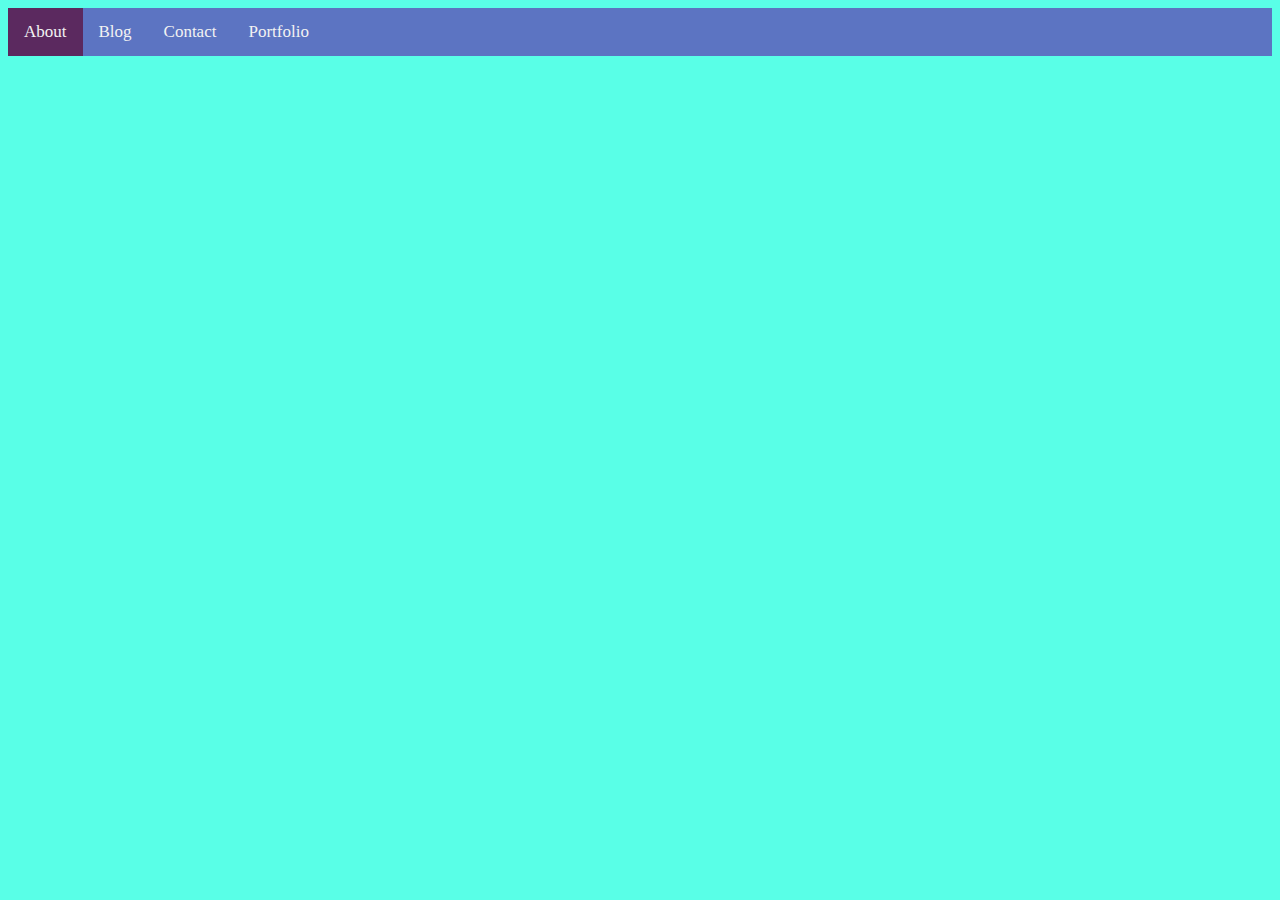
==== index.html @ ccf07980 "Adding my existing site." ====
<!DOCTYPE html>
<html lang="en" dir="ltr">
  <head>
    <link rel="stylesheet" href="styles.css">
    <link rel="stylesheet" href="https://cdnjs.cloudflare.com/ajax/libs/font-awesome/4.7.0/css/font-awesome.min.css">
    <script src="scripts.js"></script>
    <meta charset="utf-8">
    <title>James Arnold</title>
  </head>
  <body>

      <div class="topnav" id="myTopnav">
       <a href="#about" class="active">About</a>
       <a href="blog.html">Blog</a>
       <a href="#contact">Contact</a>
       <a href="#porfolio">Portfolio</a>
       <a href="javascript:void(0);" class="icon" onclick="myFunction()">
         <i class="fa fa-bars"></i>
       </a>
      </div>

  </body>
</html>
---- styles.css ----
body {background-color: #59ffe7;}
/* Add a black background color to the top navigation */
.topnav {
 background-color: #5c74c2;
 overflow: hidden;
 position: -webkit-sticky; /* Safari */
 position: sticky;
 top: 5;
}

/* Style the links inside the navigation bar */
.topnav a {
 float: left;
 display: block;
 color: #f2f2f2;
 text-align: center;
 padding: 14px 16px;
 text-decoration: none;
 font-size: 17px;
}

/* Change the color of links on hover */
.topnav a:hover {
 background-color: #2c8dc4;
 color: black;
}

/* Add an active class to highlight the current page */
.active {
 background-color: #5b295f;
 color: white;
}

/* Hide the link that should open and close the topnav on small screens */
.topnav .icon {
 display: none;
}

/* When the screen is less than 600 pixels wide, hide all links, except for the first one ("Home"). Show the link that contains should open and close the topnav (.icon) */
@media screen and (max-width: 600px) {
 .topnav a:not(:first-child) {display: none;}
 .topnav a.icon {
   float: right;
   display: block;
 }
}

/* The "responsive" class is added to the topnav with JavaScript when the user clicks on the icon. This class makes the topnav look good on small screens (display the links vertically instead of horizontally) */
@media screen and (max-width: 600px) {
 .topnav.responsive {position: relative;}
 .topnav.responsive a.icon {
   position: absolute;
   right: 0;
   top: 0;
 }
 .topnav.responsive a {
   float: none;
   display: block;
   text-align: left;
 }
}
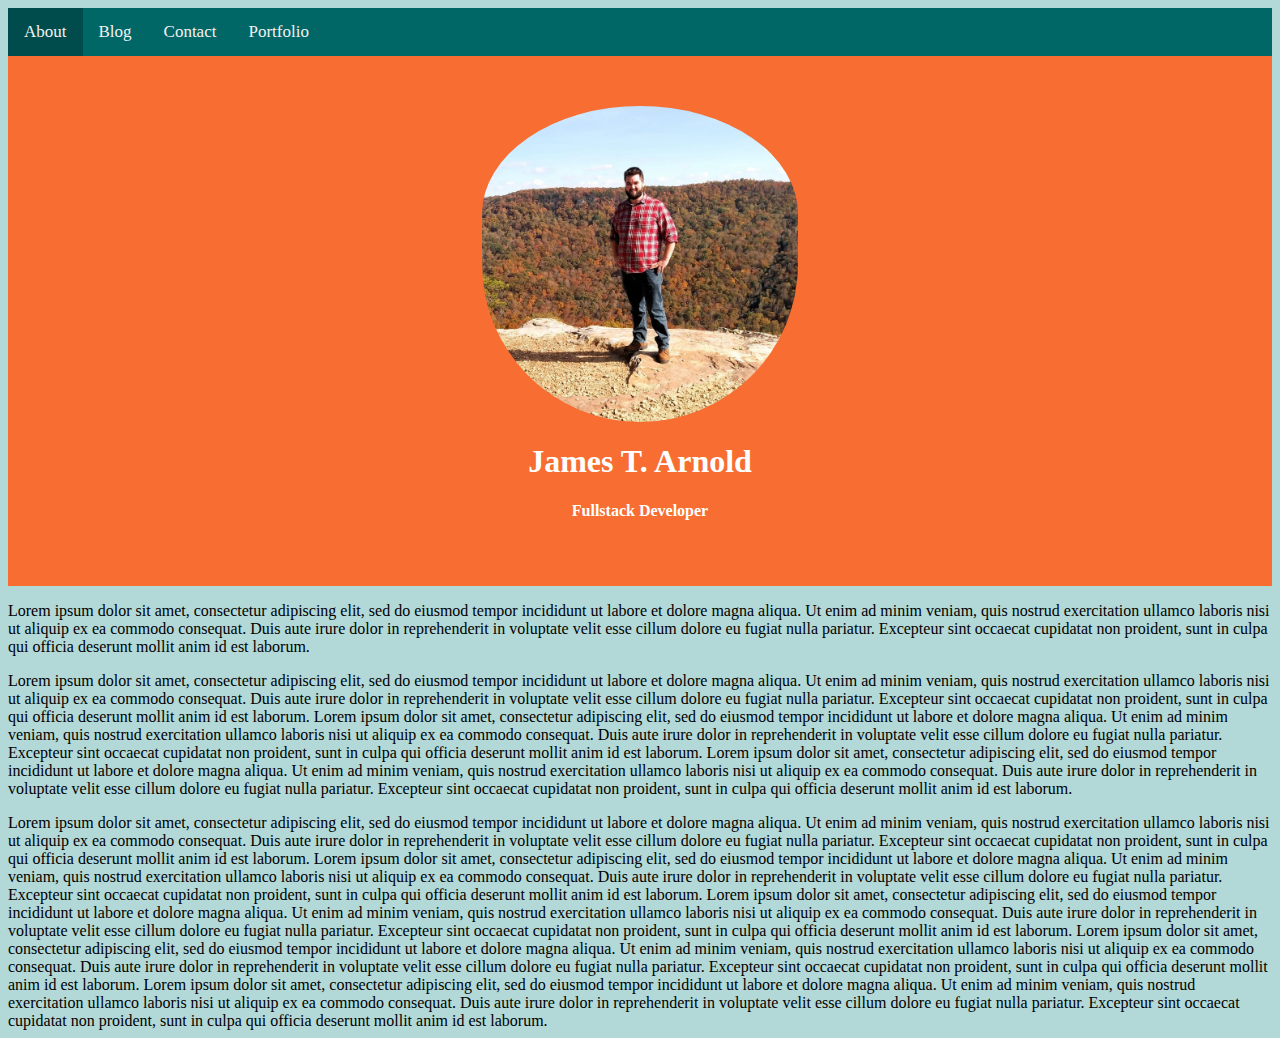
==== commit bf7e5248: "touched up index page and color pallete" ====
--- a/index.html
+++ b/index.html
@@ -10,7 +10,7 @@
   <body>
 
       <div class="topnav" id="myTopnav">
-       <a href="#about" class="active">About</a>
+       <a href="#" class="active">About</a>
        <a href="blog.html">Blog</a>
        <a href="#contact">Contact</a>
        <a href="#porfolio">Portfolio</a>
@@ -19,5 +19,24 @@
        </a>
       </div>
 
+      <div class="heading">
+        <img src="hiking.jpg" alt="A picture of me" class="topimage">
+
+        <div class="about">
+          <h1><strong>James T. Arnold</strong></h1>
+          <h4>Fullstack Developer</h4>
+        </div>
+      </div>
+      <p>Lorem ipsum dolor sit amet, consectetur adipiscing elit, sed do eiusmod tempor incididunt ut labore et dolore magna aliqua. Ut enim ad minim veniam, quis nostrud exercitation ullamco laboris nisi ut aliquip ex ea commodo consequat. Duis aute irure dolor in reprehenderit in voluptate velit esse cillum dolore eu fugiat nulla pariatur. Excepteur sint occaecat cupidatat non proident, sunt in culpa qui officia deserunt mollit anim id est laborum.</p>
+      <p>Lorem ipsum dolor sit amet, consectetur adipiscing elit, sed do eiusmod tempor incididunt ut labore et dolore magna aliqua. Ut enim ad minim veniam, quis nostrud exercitation ullamco laboris nisi ut aliquip ex ea commodo consequat. Duis aute irure dolor in reprehenderit in voluptate velit esse cillum dolore eu fugiat nulla pariatur. Excepteur sint occaecat cupidatat non proident, sunt in culpa qui officia deserunt mollit anim id est laborum.
+      Lorem ipsum dolor sit amet, consectetur adipiscing elit, sed do eiusmod tempor incididunt ut labore et dolore magna aliqua. Ut enim ad minim veniam, quis nostrud exercitation ullamco laboris nisi ut aliquip ex ea commodo consequat. Duis aute irure dolor in reprehenderit in voluptate velit esse cillum dolore eu fugiat nulla pariatur. Excepteur sint occaecat cupidatat non proident, sunt in culpa qui officia deserunt mollit anim id est laborum.
+    Lorem ipsum dolor sit amet, consectetur adipiscing elit, sed do eiusmod tempor incididunt ut labore et dolore magna aliqua. Ut enim ad minim veniam, quis nostrud exercitation ullamco laboris nisi ut aliquip ex ea commodo consequat. Duis aute irure dolor in reprehenderit in voluptate velit esse cillum dolore eu fugiat nulla pariatur. Excepteur sint occaecat cupidatat non proident, sunt in culpa qui officia deserunt mollit anim id est laborum.</p>
+    Lorem ipsum dolor sit amet, consectetur adipiscing elit, sed do eiusmod tempor incididunt ut labore et dolore magna aliqua. Ut enim ad minim veniam, quis nostrud exercitation ullamco laboris nisi ut aliquip ex ea commodo consequat. Duis aute irure dolor in reprehenderit in voluptate velit esse cillum dolore eu fugiat nulla pariatur. Excepteur sint occaecat cupidatat non proident, sunt in culpa qui officia deserunt mollit anim id est laborum.
+    Lorem ipsum dolor sit amet, consectetur adipiscing elit, sed do eiusmod tempor incididunt ut labore et dolore magna aliqua. Ut enim ad minim veniam, quis nostrud exercitation ullamco laboris nisi ut aliquip ex ea commodo consequat. Duis aute irure dolor in reprehenderit in voluptate velit esse cillum dolore eu fugiat nulla pariatur. Excepteur sint occaecat cupidatat non proident, sunt in culpa qui officia deserunt mollit anim id est laborum.
+    Lorem ipsum dolor sit amet, consectetur adipiscing elit, sed do eiusmod tempor incididunt ut labore et dolore magna aliqua. Ut enim ad minim veniam, quis nostrud exercitation ullamco laboris nisi ut aliquip ex ea commodo consequat. Duis aute irure dolor in reprehenderit in voluptate velit esse cillum dolore eu fugiat nulla pariatur. Excepteur sint occaecat cupidatat non proident, sunt in culpa qui officia deserunt mollit anim id est laborum.
+    Lorem ipsum dolor sit amet, consectetur adipiscing elit, sed do eiusmod tempor incididunt ut labore et dolore magna aliqua. Ut enim ad minim veniam, quis nostrud exercitation ullamco laboris nisi ut aliquip ex ea commodo consequat. Duis aute irure dolor in reprehenderit in voluptate velit esse cillum dolore eu fugiat nulla pariatur. Excepteur sint occaecat cupidatat non proident, sunt in culpa qui officia deserunt mollit anim id est laborum.
+    Lorem ipsum dolor sit amet, consectetur adipiscing elit, sed do eiusmod tempor incididunt ut labore et dolore magna aliqua. Ut enim ad minim veniam, quis nostrud exercitation ullamco laboris nisi ut aliquip ex ea commodo consequat. Duis aute irure dolor in reprehenderit in voluptate velit esse cillum dolore eu fugiat nulla pariatur. Excepteur sint occaecat cupidatat non proident, sunt in culpa qui officia deserunt mollit anim id est laborum.
+    
+
   </body>
 </html>
--- a/styles.css
+++ b/styles.css
@@ -1,11 +1,20 @@
-body {background-color: #59ffe7;}
+/*main colors*/
+body {background-color: #B2D8D8;}
+
+
+/*///////////////////////////////////////////////////////
+////////////////////////////////////////////////////////
+             Top navigation
+///////////////////////////////////////////////////////
+//////////////////////////////////////////////////////*/
+
 /* Add a black background color to the top navigation */
 .topnav {
- background-color: #5c74c2;
+ background-color: #006666;
  overflow: hidden;
  position: -webkit-sticky; /* Safari */
  position: sticky;
- top: 5;
+ top: 0;
 }
 
 /* Style the links inside the navigation bar */
@@ -21,13 +30,13 @@
 
 /* Change the color of links on hover */
 .topnav a:hover {
- background-color: #2c8dc4;
+ background-color: #F76D32;
  color: black;
 }
 
 /* Add an active class to highlight the current page */
 .active {
- background-color: #5b295f;
+ background-color: #004C4C;
  color: white;
 }
 
@@ -59,3 +68,35 @@
    text-align: left;
  }
 }
+
+
+/*
+///////////////////////////////////////////////////////
+////////////////////////////////////////////////////////
+                    about page
+////////////////////////////////////////////////////*/
+
+/*imgage responsive*/
+
+.topimage {
+  border-radius: 200px;
+  max-width: 100%;
+  height: 25%;
+  width: 25%;
+  height: auto;
+  display: block;
+  margin-left: auto;
+  margin-right: auto;
+  padding-top: 50px;
+}
+
+.heading {
+  background-color: #F76D32;
+  padding-bottom: 45px;
+  color: white;
+
+}
+
+.about {
+  text-align: center;
+}
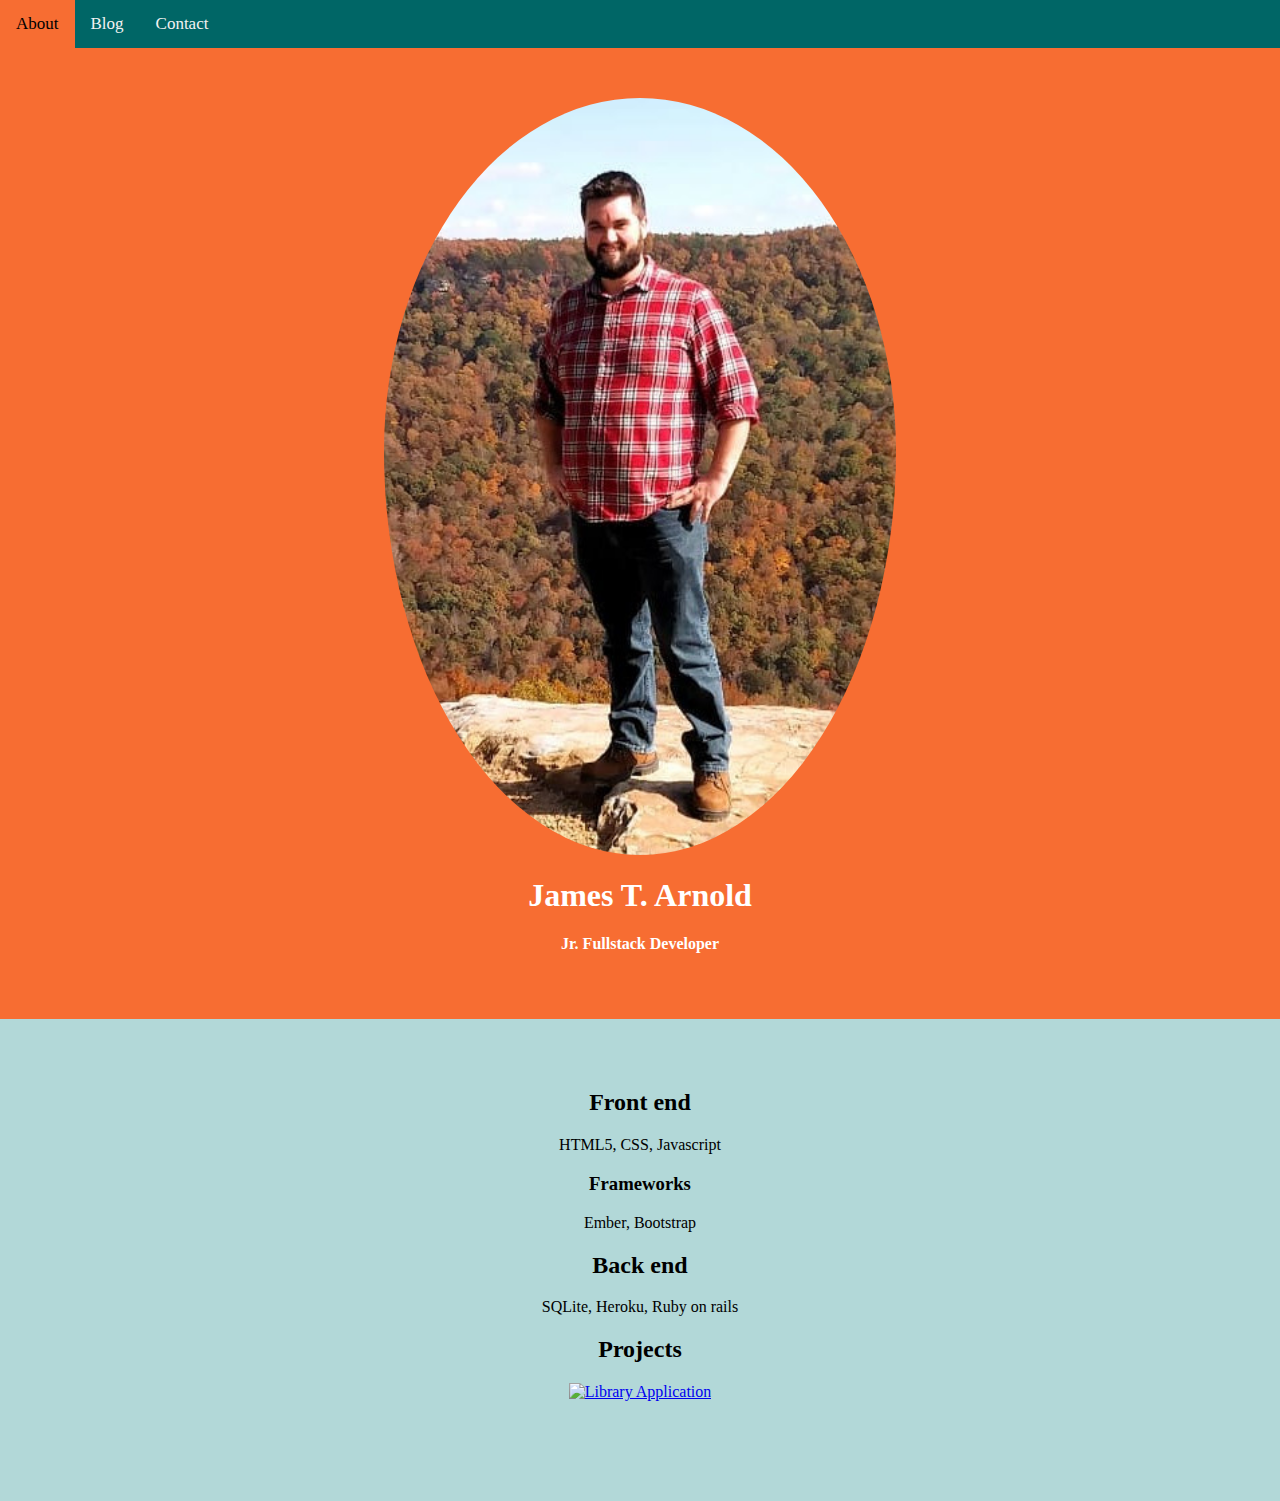
==== commit bbd333c4: "finished most of about page" ====
--- a/index.html
+++ b/index.html
@@ -13,7 +13,6 @@
        <a href="#" class="active">About</a>
        <a href="blog.html">Blog</a>
        <a href="#contact">Contact</a>
-       <a href="#porfolio">Portfolio</a>
        <a href="javascript:void(0);" class="icon" onclick="myFunction()">
          <i class="fa fa-bars"></i>
        </a>
@@ -24,19 +23,25 @@
 
         <div class="about">
           <h1><strong>James T. Arnold</strong></h1>
-          <h4>Fullstack Developer</h4>
+          <h4>Jr. Fullstack Developer</h4>
         </div>
       </div>
-      <p>Lorem ipsum dolor sit amet, consectetur adipiscing elit, sed do eiusmod tempor incididunt ut labore et dolore magna aliqua. Ut enim ad minim veniam, quis nostrud exercitation ullamco laboris nisi ut aliquip ex ea commodo consequat. Duis aute irure dolor in reprehenderit in voluptate velit esse cillum dolore eu fugiat nulla pariatur. Excepteur sint occaecat cupidatat non proident, sunt in culpa qui officia deserunt mollit anim id est laborum.</p>
-      <p>Lorem ipsum dolor sit amet, consectetur adipiscing elit, sed do eiusmod tempor incididunt ut labore et dolore magna aliqua. Ut enim ad minim veniam, quis nostrud exercitation ullamco laboris nisi ut aliquip ex ea commodo consequat. Duis aute irure dolor in reprehenderit in voluptate velit esse cillum dolore eu fugiat nulla pariatur. Excepteur sint occaecat cupidatat non proident, sunt in culpa qui officia deserunt mollit anim id est laborum.
-      Lorem ipsum dolor sit amet, consectetur adipiscing elit, sed do eiusmod tempor incididunt ut labore et dolore magna aliqua. Ut enim ad minim veniam, quis nostrud exercitation ullamco laboris nisi ut aliquip ex ea commodo consequat. Duis aute irure dolor in reprehenderit in voluptate velit esse cillum dolore eu fugiat nulla pariatur. Excepteur sint occaecat cupidatat non proident, sunt in culpa qui officia deserunt mollit anim id est laborum.
-    Lorem ipsum dolor sit amet, consectetur adipiscing elit, sed do eiusmod tempor incididunt ut labore et dolore magna aliqua. Ut enim ad minim veniam, quis nostrud exercitation ullamco laboris nisi ut aliquip ex ea commodo consequat. Duis aute irure dolor in reprehenderit in voluptate velit esse cillum dolore eu fugiat nulla pariatur. Excepteur sint occaecat cupidatat non proident, sunt in culpa qui officia deserunt mollit anim id est laborum.</p>
-    Lorem ipsum dolor sit amet, consectetur adipiscing elit, sed do eiusmod tempor incididunt ut labore et dolore magna aliqua. Ut enim ad minim veniam, quis nostrud exercitation ullamco laboris nisi ut aliquip ex ea commodo consequat. Duis aute irure dolor in reprehenderit in voluptate velit esse cillum dolore eu fugiat nulla pariatur. Excepteur sint occaecat cupidatat non proident, sunt in culpa qui officia deserunt mollit anim id est laborum.
-    Lorem ipsum dolor sit amet, consectetur adipiscing elit, sed do eiusmod tempor incididunt ut labore et dolore magna aliqua. Ut enim ad minim veniam, quis nostrud exercitation ullamco laboris nisi ut aliquip ex ea commodo consequat. Duis aute irure dolor in reprehenderit in voluptate velit esse cillum dolore eu fugiat nulla pariatur. Excepteur sint occaecat cupidatat non proident, sunt in culpa qui officia deserunt mollit anim id est laborum.
-    Lorem ipsum dolor sit amet, consectetur adipiscing elit, sed do eiusmod tempor incididunt ut labore et dolore magna aliqua. Ut enim ad minim veniam, quis nostrud exercitation ullamco laboris nisi ut aliquip ex ea commodo consequat. Duis aute irure dolor in reprehenderit in voluptate velit esse cillum dolore eu fugiat nulla pariatur. Excepteur sint occaecat cupidatat non proident, sunt in culpa qui officia deserunt mollit anim id est laborum.
-    Lorem ipsum dolor sit amet, consectetur adipiscing elit, sed do eiusmod tempor incididunt ut labore et dolore magna aliqua. Ut enim ad minim veniam, quis nostrud exercitation ullamco laboris nisi ut aliquip ex ea commodo consequat. Duis aute irure dolor in reprehenderit in voluptate velit esse cillum dolore eu fugiat nulla pariatur. Excepteur sint occaecat cupidatat non proident, sunt in culpa qui officia deserunt mollit anim id est laborum.
-    Lorem ipsum dolor sit amet, consectetur adipiscing elit, sed do eiusmod tempor incididunt ut labore et dolore magna aliqua. Ut enim ad minim veniam, quis nostrud exercitation ullamco laboris nisi ut aliquip ex ea commodo consequat. Duis aute irure dolor in reprehenderit in voluptate velit esse cillum dolore eu fugiat nulla pariatur. Excepteur sint occaecat cupidatat non proident, sunt in culpa qui officia deserunt mollit anim id est laborum.
-    
+    <div class="porfolio">
+      <div class="overview">
+        <h2>Front end</h2>
+        <p>HTML5, CSS, Javascript</p>
+        <h3>Frameworks</h3>
+        <p>Ember, Bootstrap</p>
+
+        <h2>Back end</h2>
+        <p>SQLite, Heroku, Ruby on rails</p>
+      </div>
+
+      <div class="projects">
+        <h2>Projects</h2>
+          <a href="#"> <img src="" alt="Library Application"></a>
+      </div>
+    </div>
 
   </body>
 </html>
--- a/styles.css
+++ b/styles.css
@@ -1,5 +1,11 @@
-/*main colors*/
-body {background-color: #B2D8D8;}
+/*main color*/
+body {
+  background-color: #B2D8D8;
+  margin: 0;
+  padding: 0;
+}
+
+@import url('https://fonts.googleapis.com/css?family=Playfair+Display+SC');
 
 
 /*///////////////////////////////////////////////////////
@@ -8,7 +14,7 @@
 ///////////////////////////////////////////////////////
 //////////////////////////////////////////////////////*/
 
-/* Add a black background color to the top navigation */
+/* navbar color and stick */
 .topnav {
  background-color: #006666;
  overflow: hidden;
@@ -17,8 +23,9 @@
  top: 0;
 }
 
-/* Style the links inside the navigation bar */
+/* link styles */
 .topnav a {
+ font-family: 'Playfair Display SC', serif;
  float: left;
  display: block;
  color: #f2f2f2;
@@ -28,24 +35,24 @@
  font-size: 17px;
 }
 
-/* Change the color of links on hover */
+/*link hover*/
 .topnav a:hover {
  background-color: #F76D32;
  color: black;
 }
 
-/* Add an active class to highlight the current page */
+/* Active page */
 .active {
  background-color: #004C4C;
  color: white;
 }
 
-/* Hide the link that should open and close the topnav on small screens */
+/* hide links on small screen*/
 .topnav .icon {
  display: none;
 }
 
-/* When the screen is less than 600 pixels wide, hide all links, except for the first one ("Home"). Show the link that contains should open and close the topnav (.icon) */
+/* responsive navbar*/
 @media screen and (max-width: 600px) {
  .topnav a:not(:first-child) {display: none;}
  .topnav a.icon {
@@ -54,7 +61,7 @@
  }
 }
 
-/* The "responsive" class is added to the topnav with JavaScript when the user clicks on the icon. This class makes the topnav look good on small screens (display the links vertically instead of horizontally) */
+/* icon functionality  */
 @media screen and (max-width: 600px) {
  .topnav.responsive {position: relative;}
  .topnav.responsive a.icon {
@@ -79,10 +86,9 @@
 /*imgage responsive*/
 
 .topimage {
-  border-radius: 200px;
-  max-width: 100%;
+  border-radius:50%;
   height: 25%;
-  width: 25%;
+  width: 40%;
   height: auto;
   display: block;
   margin-left: auto;
@@ -100,3 +106,8 @@
 .about {
   text-align: center;
 }
+
+.porfolio {
+  padding: 50px 50px 100px 50px;  
+  text-align: center;
+}
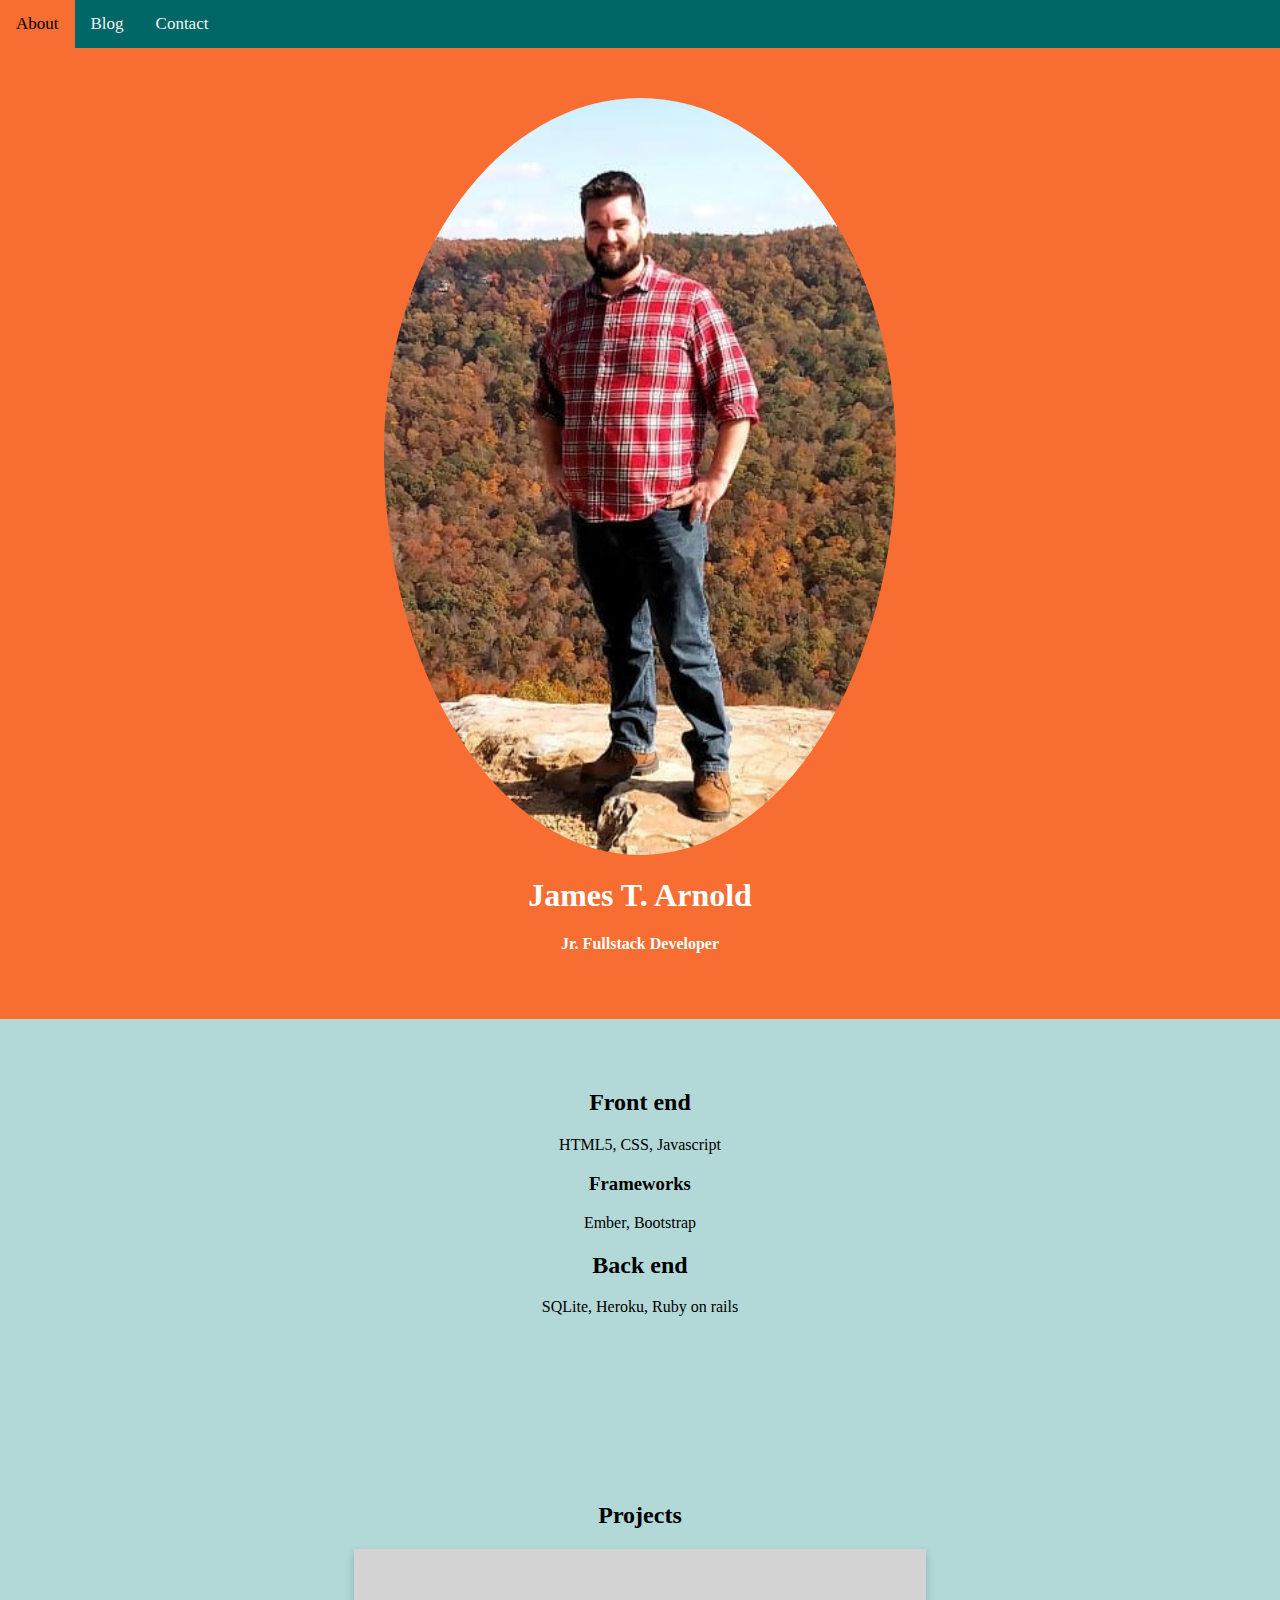
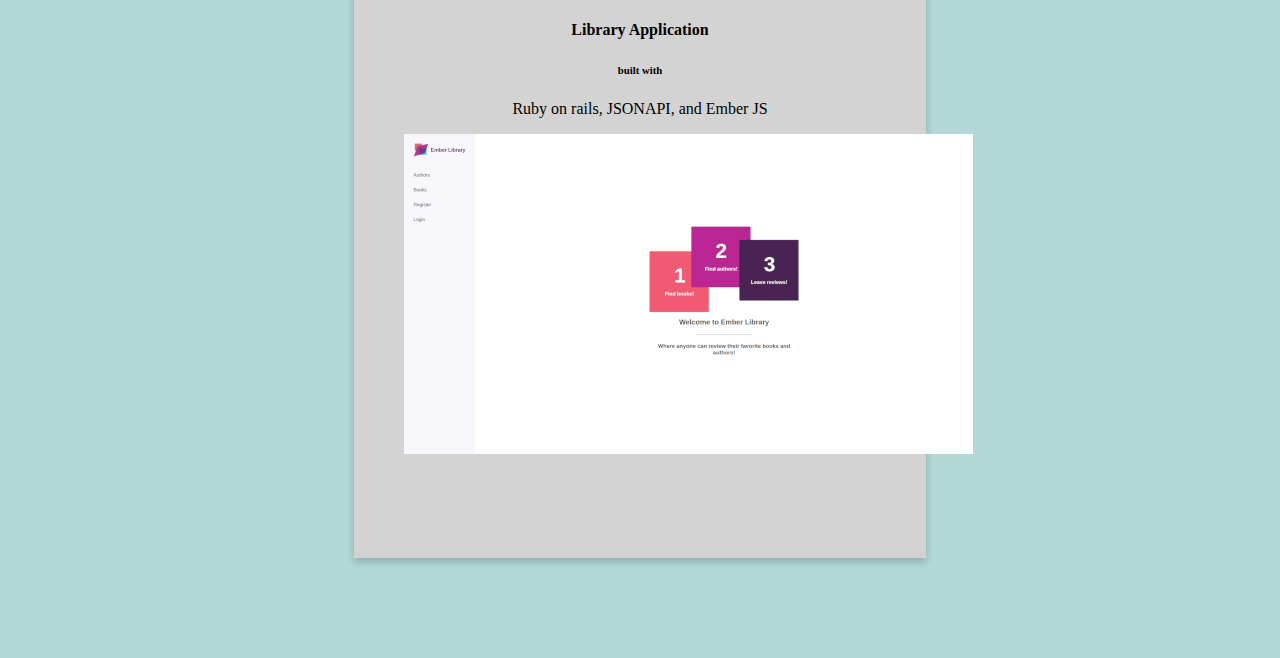
==== commit 534f5c60: "messed with some styles" ====
--- a/index.html
+++ b/index.html
@@ -9,9 +9,9 @@
   </head>
   <body>
 
-      <div class="topnav" id="myTopnav">
+      <div class="topnav">
        <a href="#" class="active">About</a>
-       <a href="blog.html">Blog</a>
+       <a href="blog/blog.html">Blog</a>
        <a href="#contact">Contact</a>
        <a href="javascript:void(0);" class="icon" onclick="myFunction()">
          <i class="fa fa-bars"></i>
@@ -39,7 +39,13 @@
 
       <div class="projects">
         <h2>Projects</h2>
-          <a href="#"> <img src="" alt="Library Application"></a>
+        <div class="singled">
+          <h4>Library Application</h4>
+
+          <h6>built with</h6>
+          <p>Ruby on rails, JSONAPI, and Ember JS</p>
+            <a href="http://desolate-ravine-69734.herokuapp.com/"> <img src="library.png" alt="Library Application"></a>
+        </div>
       </div>
     </div>
 
--- a/styles.css
+++ b/styles.css
@@ -83,7 +83,7 @@
                     about page
 ////////////////////////////////////////////////////*/
 
-/*imgage responsive*/
+/*image responsive*/
 
 .topimage {
   border-radius:50%;
@@ -108,6 +108,48 @@
 }
 
 .porfolio {
-  padding: 50px 50px 100px 50px;  
+  padding: 50px 50px 100px 50px;
   text-align: center;
 }
+
+.projects .singled {
+  margin: auto;
+  background-color: lightgrey;
+  padding: 50px 50px 100px 50px;
+  box-shadow: 0 4px 8px 0 rgba(0,0,0,0.2);
+    transition: 0.3s;
+    width: 40%;
+}
+.projects  {
+    padding-top: 150px;
+}
+
+
+/*/////////////////////////////////////////////////////////////////
+//////////////////////////////////////////////////////////////////
+                      blog
+//////////////////////////////////////////////////////////////////*/
+
+.contents h1 {
+  text-align: center;
+}
+
+.contents {
+  padding: 50px 50px 100px 50px;
+}
+
+/*/////////////////////////////////////////////////////////////////////////
+///////////////////////////////////////////////////////////////////////////
+                      blog Posts
+/////////////////////////////////////////////////////////////////////////*/
+
+.post h2 {
+  text-align: center;
+  padding-top: 25px;
+}
+
+.post p {
+  float: none;
+  padding: 25px 100px 25px 100px;
+  line-height: 2.0;
+}
